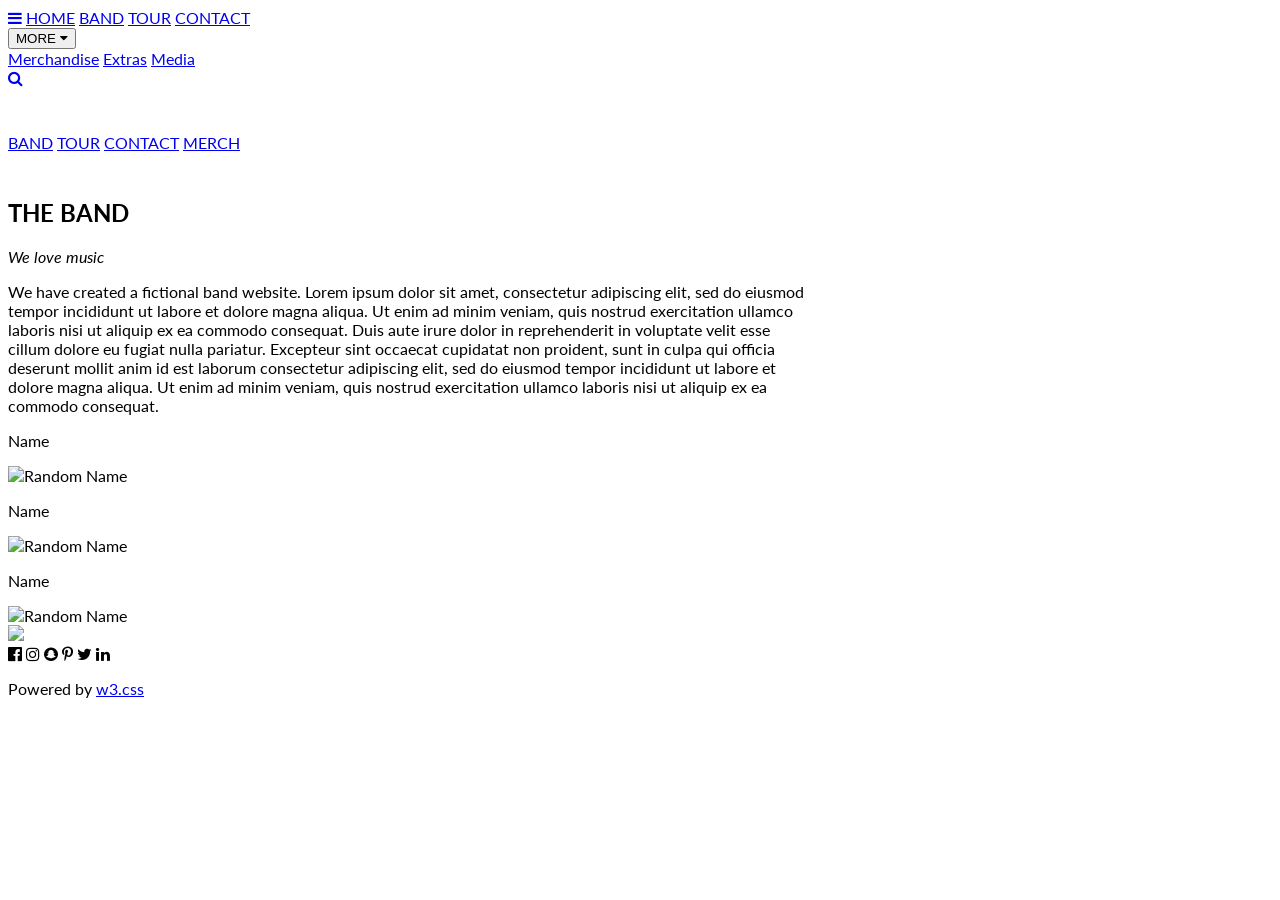
==== band.html @ a9e5361a "Add Brand Page" ====
<!DOCTYPE html>
<html lang="en">
<head>
<title>W3.CSS Template</title>
<meta charset="UTF-8">
<meta name="viewport" content="width=device-width, initial-scale=1">
<link rel="stylesheet" href="https://www.w3schools.com/w3css/5/w3.css">
<link rel="stylesheet" href="https://fonts.googleapis.com/css?family=Lato">
<link rel="stylesheet" href="https://cdnjs.cloudflare.com/ajax/libs/font-awesome/4.7.0/css/font-awesome.min.css">
<style>
body {font-family: "Lato", sans-serif}
.mySlides {display: none}
</style>
</head>
<body>

<!-- Navbar -->
<div class="w3-top">
  <div class="w3-bar w3-black w3-card">
    <a class="w3-bar-item w3-button w3-padding-large w3-hide-medium w3-hide-large w3-right" href="javascript:void(0)" onclick="myFunction()" title="Toggle Navigation Menu"><i class="fa fa-bars"></i></a>
    <a href="./index.html" class="w3-bar-item w3-button w3-padding-large">HOME</a>
    <a href="./band.html" class="w3-bar-item w3-button w3-padding-large w3-hide-small">BAND</a>
    <a href="./tour.html" class="w3-bar-item w3-button w3-padding-large w3-hide-small">TOUR</a>
    <a href="./contact.html" class="w3-bar-item w3-button w3-padding-large w3-hide-small">CONTACT</a>
    <div class="w3-dropdown-hover w3-hide-small">
      <button class="w3-padding-large w3-button" title="More">MORE <i class="fa fa-caret-down"></i></button>     
      <div class="w3-dropdown-content w3-bar-block w3-card-4">
        <a href="#" class="w3-bar-item w3-button">Merchandise</a>
        <a href="#" class="w3-bar-item w3-button">Extras</a>
        <a href="#" class="w3-bar-item w3-button">Media</a>
      </div>
    </div>
    <a href="javascript:void(0)" class="w3-padding-large w3-hover-red w3-hide-small w3-right"><i class="fa fa-search"></i></a>
  </div>
</div>

<!-- Navbar on small screens (remove the onclick attribute if you want the navbar to always show on top of the content when clicking on the links) -->
<div id="navDemo" class="w3-bar-block w3-black w3-hide w3-hide-large w3-hide-medium w3-top" style="margin-top:46px">
  <a href="./band.html" class="w3-bar-item w3-button w3-padding-large" onclick="myFunction()">BAND</a>
  <a href="./tour.html" class="w3-bar-item w3-button w3-padding-large" onclick="myFunction()">TOUR</a>
  <a href="./contact.html" class="w3-bar-item w3-button w3-padding-large" onclick="myFunction()">CONTACT</a>
  <a href="#" class="w3-bar-item w3-button w3-padding-large" onclick="myFunction()">MERCH</a>
</div>  

<!-- Page content -->
<div class="w3-content" style="max-width:2000px;margin-top:46px">

  <!-- The Band Section -->
  <div class="w3-container w3-content w3-center w3-padding-64" style="max-width:800px" id="band">
    <h2 class="w3-wide">THE BAND</h2>
    <p class="w3-opacity"><i>We love music</i></p>
    <p class="w3-justify">We have created a fictional band website. Lorem ipsum dolor sit amet, consectetur adipiscing elit, sed do eiusmod tempor incididunt ut labore et dolore magna aliqua. Ut enim ad minim veniam, quis nostrud exercitation ullamco laboris nisi ut aliquip
      ex ea commodo consequat. Duis aute irure dolor in reprehenderit in voluptate velit esse cillum dolore eu fugiat nulla pariatur. Excepteur sint occaecat cupidatat non proident, sunt in culpa qui officia deserunt mollit anim id est laborum consectetur
      adipiscing elit, sed do eiusmod tempor incididunt ut labore et dolore magna aliqua. Ut enim ad minim veniam, quis nostrud exercitation ullamco laboris nisi ut aliquip ex ea commodo consequat.</p>
    <div class="w3-row w3-padding-32">
      <div class="w3-third">
        <p>Name</p>
        <img src="/w3images/bandmember.jpg" class="w3-round w3-margin-bottom" alt="Random Name" style="width:60%">
      </div>
      <div class="w3-third">
        <p>Name</p>
        <img src="/w3images/bandmember.jpg" class="w3-round w3-margin-bottom" alt="Random Name" style="width:60%">
      </div>
      <div class="w3-third">
        <p>Name</p>
        <img src="/w3images/bandmember.jpg" class="w3-round" alt="Random Name" style="width:60%">
      </div>
    </div>
  </div>
  
<!-- End Page Content -->
</div>

<!-- Image of location/map -->
<img src="/w3images/map.jpg" class="w3-image w3-greyscale-min" style="width:100%">

<!-- Footer -->
<footer class="w3-container w3-padding-64 w3-center w3-opacity w3-light-grey w3-xlarge">
  <i class="fa fa-facebook-official w3-hover-opacity"></i>
  <i class="fa fa-instagram w3-hover-opacity"></i>
  <i class="fa fa-snapchat w3-hover-opacity"></i>
  <i class="fa fa-pinterest-p w3-hover-opacity"></i>
  <i class="fa fa-twitter w3-hover-opacity"></i>
  <i class="fa fa-linkedin w3-hover-opacity"></i>
  <p class="w3-medium">Powered by <a href="https://www.w3schools.com/w3css/default.asp" target="_blank">w3.css</a></p>
</footer>

<script>
// Automatic Slideshow - change image every 4 seconds
var myIndex = 0;
carousel();

function carousel() {
  var i;
  var x = document.getElementsByClassName("mySlides");
  for (i = 0; i < x.length; i++) {
    x[i].style.display = "none";  
  }
  myIndex++;
  if (myIndex > x.length) {myIndex = 1}    
  x[myIndex-1].style.display = "block";  
  setTimeout(carousel, 4000);    
}


// When the user clicks anywhere outside of the modal, close it
var modal = document.getElementById('ticketModal');
window.onclick = function(event) {
  if (event.target == modal) {
    modal.style.display = "none";
  }
}
</script>

</body>
</html>
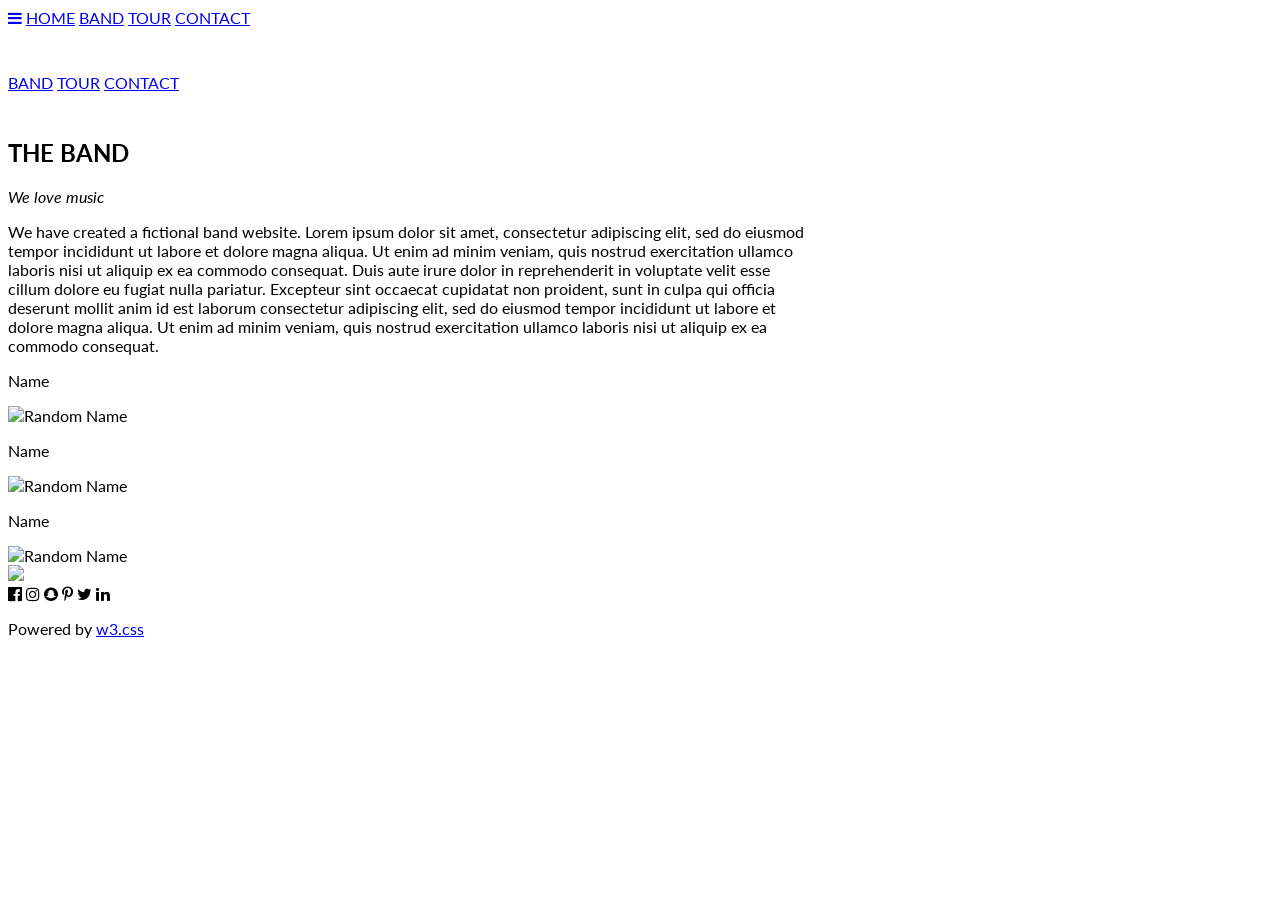
==== commit 65fdc048: "Remove Unnecessary DropDown" ====
--- a/band.html
+++ b/band.html
@@ -1,9 +1,13 @@
 <!DOCTYPE html>
 <html lang="en">
 <head>
-<title>W3.CSS Template</title>
+<title>Band</title>
 <meta charset="UTF-8">
 <meta name="viewport" content="width=device-width, initial-scale=1">
+<meta name="author" content="Badr Eddine Slaoui">
+<meta name="title" content="Band">
+<meta name="description" content="Learn more about our band and our members">
+<meta name="keywords" content="Music, Band, Tour">
 <link rel="stylesheet" href="https://www.w3schools.com/w3css/5/w3.css">
 <link rel="stylesheet" href="https://fonts.googleapis.com/css?family=Lato">
 <link rel="stylesheet" href="https://cdnjs.cloudflare.com/ajax/libs/font-awesome/4.7.0/css/font-awesome.min.css">
@@ -22,15 +26,6 @@
     <a href="./band.html" class="w3-bar-item w3-button w3-padding-large w3-hide-small">BAND</a>
     <a href="./tour.html" class="w3-bar-item w3-button w3-padding-large w3-hide-small">TOUR</a>
     <a href="./contact.html" class="w3-bar-item w3-button w3-padding-large w3-hide-small">CONTACT</a>
-    <div class="w3-dropdown-hover w3-hide-small">
-      <button class="w3-padding-large w3-button" title="More">MORE <i class="fa fa-caret-down"></i></button>     
-      <div class="w3-dropdown-content w3-bar-block w3-card-4">
-        <a href="#" class="w3-bar-item w3-button">Merchandise</a>
-        <a href="#" class="w3-bar-item w3-button">Extras</a>
-        <a href="#" class="w3-bar-item w3-button">Media</a>
-      </div>
-    </div>
-    <a href="javascript:void(0)" class="w3-padding-large w3-hover-red w3-hide-small w3-right"><i class="fa fa-search"></i></a>
   </div>
 </div>
 
@@ -39,7 +34,6 @@
   <a href="./band.html" class="w3-bar-item w3-button w3-padding-large" onclick="myFunction()">BAND</a>
   <a href="./tour.html" class="w3-bar-item w3-button w3-padding-large" onclick="myFunction()">TOUR</a>
   <a href="./contact.html" class="w3-bar-item w3-button w3-padding-large" onclick="myFunction()">CONTACT</a>
-  <a href="#" class="w3-bar-item w3-button w3-padding-large" onclick="myFunction()">MERCH</a>
 </div>  
 
 <!-- Page content -->
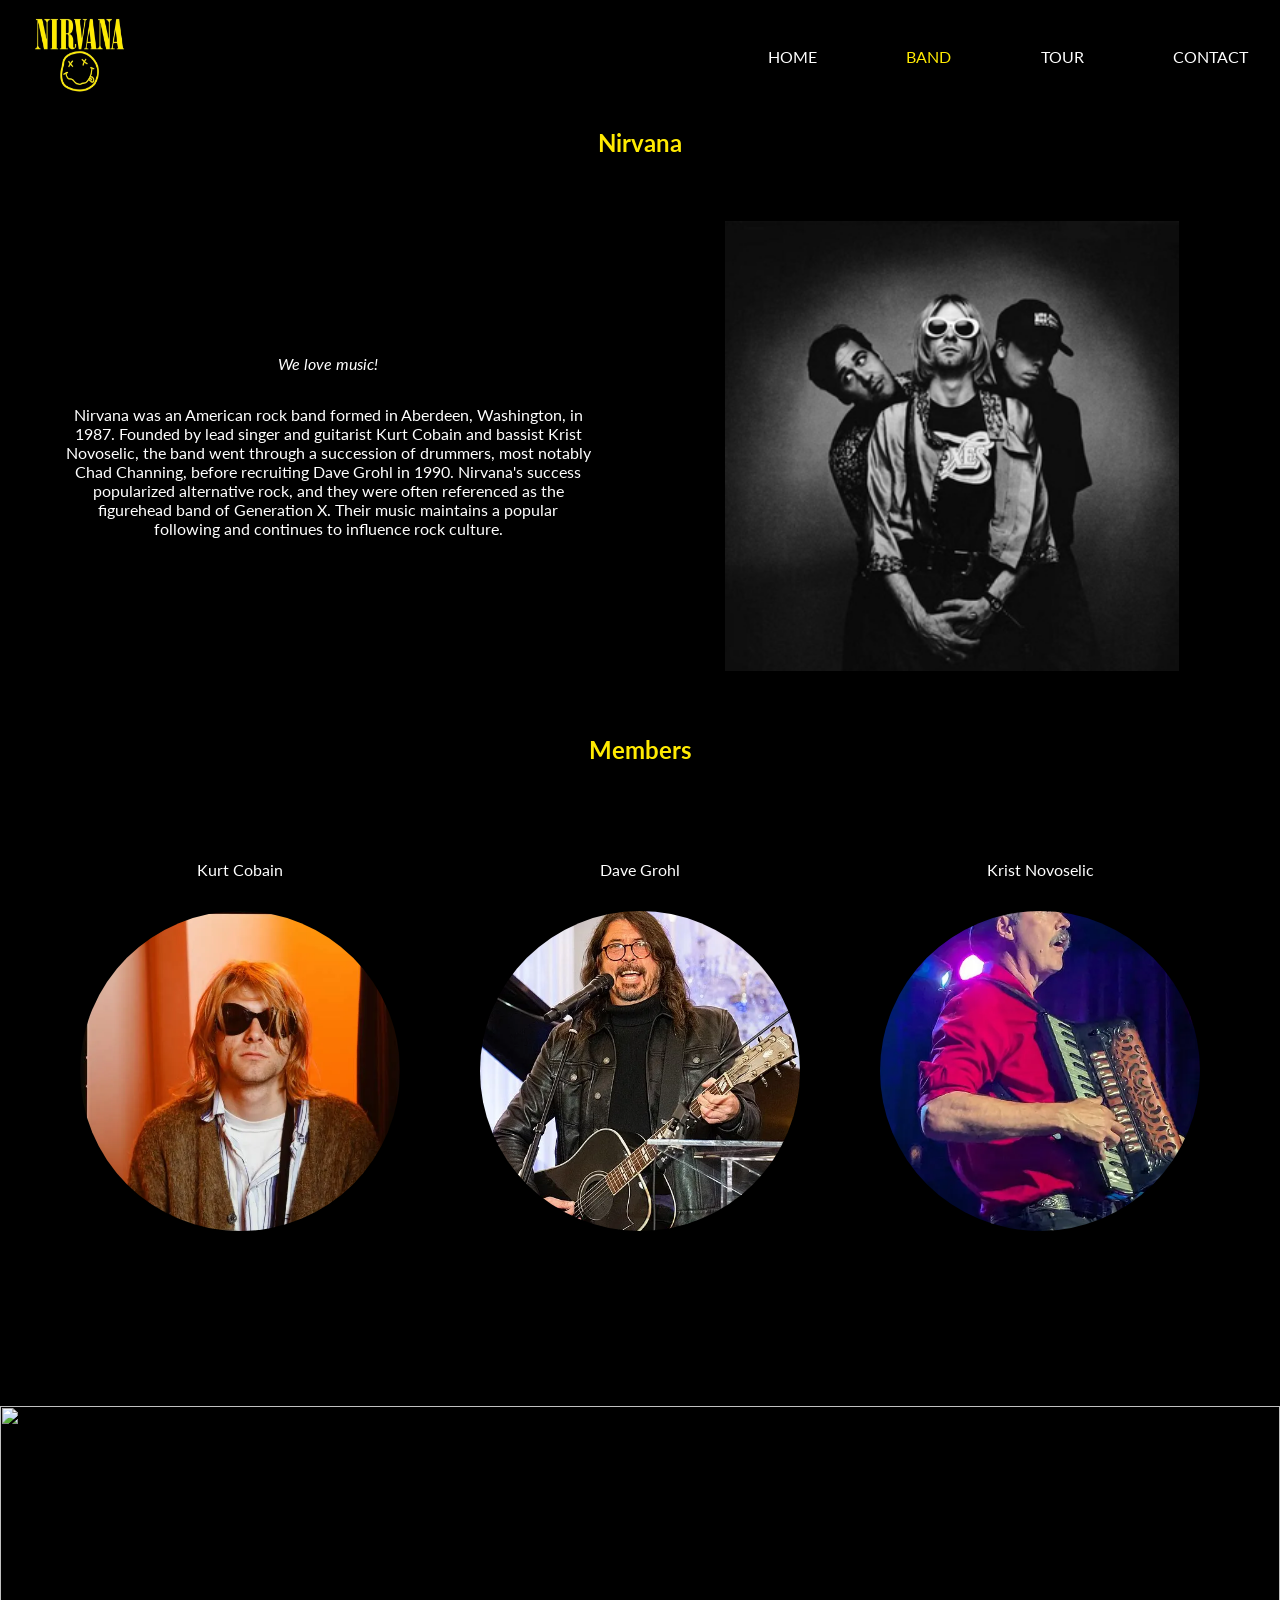
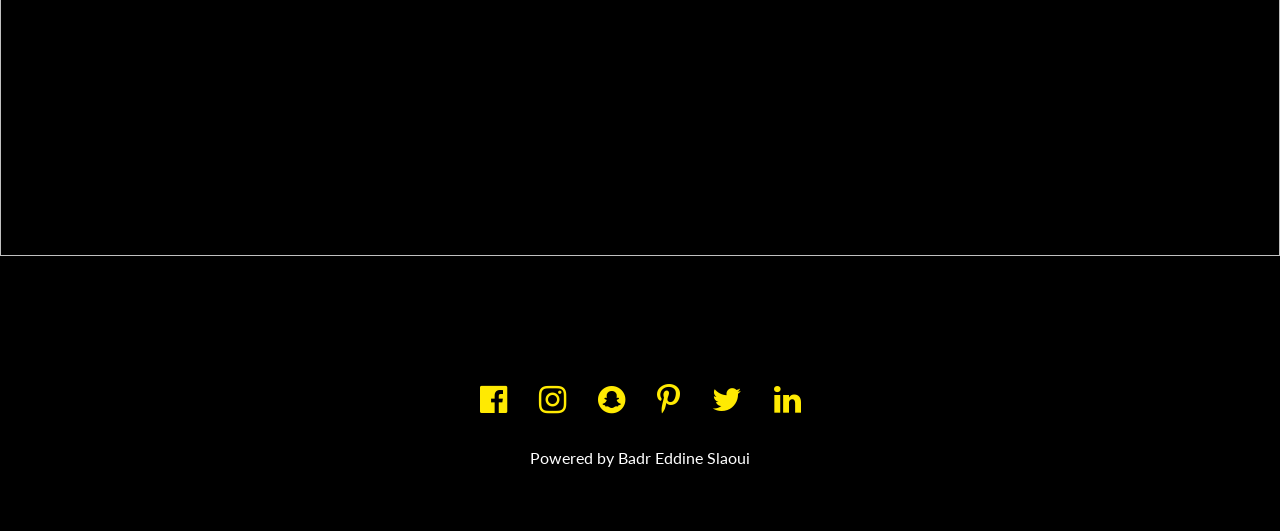
==== commit a26872be: "Add Brand Style | NavBar style | Footer Style | New Images" ====
--- a/band.html
+++ b/band.html
@@ -8,8 +8,9 @@
 <meta name="title" content="Band">
 <meta name="description" content="Learn more about our band and our members">
 <meta name="keywords" content="Music, Band, Tour">
-<link rel="stylesheet" href="https://www.w3schools.com/w3css/5/w3.css">
 <link rel="stylesheet" href="https://fonts.googleapis.com/css?family=Lato">
+<link rel="stylesheet" href="./style/style.css">
+<link rel="stylesheet" href="./style/brand.css">
 <link rel="stylesheet" href="https://cdnjs.cloudflare.com/ajax/libs/font-awesome/4.7.0/css/font-awesome.min.css">
 <style>
 body {font-family: "Lato", sans-serif}
@@ -19,45 +20,48 @@
 <body>
 
 <!-- Navbar -->
-<div class="w3-top">
-  <div class="w3-bar w3-black w3-card">
-    <a class="w3-bar-item w3-button w3-padding-large w3-hide-medium w3-hide-large w3-right" href="javascript:void(0)" onclick="myFunction()" title="Toggle Navigation Menu"><i class="fa fa-bars"></i></a>
-    <a href="./index.html" class="w3-bar-item w3-button w3-padding-large">HOME</a>
-    <a href="./band.html" class="w3-bar-item w3-button w3-padding-large w3-hide-small">BAND</a>
-    <a href="./tour.html" class="w3-bar-item w3-button w3-padding-large w3-hide-small">TOUR</a>
-    <a href="./contact.html" class="w3-bar-item w3-button w3-padding-large w3-hide-small">CONTACT</a>
+<div class="navbar">
+  <div class="logo">
+    <img src="/w3images/logo.webp" alt="Brand Logo">
+  </div>
+  <div class="links">
+    <a class="link-item" href="./index.html">HOME</a>
+    <a class="link-item active" href="./band.html">BAND</a>
+    <a class="link-item" href="./tour.html">TOUR</a>
+    <a class="link-item" href="./contact.html">CONTACT</a>
   </div>
 </div>
 
-<!-- Navbar on small screens (remove the onclick attribute if you want the navbar to always show on top of the content when clicking on the links) -->
-<div id="navDemo" class="w3-bar-block w3-black w3-hide w3-hide-large w3-hide-medium w3-top" style="margin-top:46px">
-  <a href="./band.html" class="w3-bar-item w3-button w3-padding-large" onclick="myFunction()">BAND</a>
-  <a href="./tour.html" class="w3-bar-item w3-button w3-padding-large" onclick="myFunction()">TOUR</a>
-  <a href="./contact.html" class="w3-bar-item w3-button w3-padding-large" onclick="myFunction()">CONTACT</a>
-</div>  
-
 <!-- Page content -->
-<div class="w3-content" style="max-width:2000px;margin-top:46px">
+<div >
 
   <!-- The Band Section -->
-  <div class="w3-container w3-content w3-center w3-padding-64" style="max-width:800px" id="band">
-    <h2 class="w3-wide">THE BAND</h2>
-    <p class="w3-opacity"><i>We love music</i></p>
-    <p class="w3-justify">We have created a fictional band website. Lorem ipsum dolor sit amet, consectetur adipiscing elit, sed do eiusmod tempor incididunt ut labore et dolore magna aliqua. Ut enim ad minim veniam, quis nostrud exercitation ullamco laboris nisi ut aliquip
-      ex ea commodo consequat. Duis aute irure dolor in reprehenderit in voluptate velit esse cillum dolore eu fugiat nulla pariatur. Excepteur sint occaecat cupidatat non proident, sunt in culpa qui officia deserunt mollit anim id est laborum consectetur
-      adipiscing elit, sed do eiusmod tempor incididunt ut labore et dolore magna aliqua. Ut enim ad minim veniam, quis nostrud exercitation ullamco laboris nisi ut aliquip ex ea commodo consequat.</p>
-    <div class="w3-row w3-padding-32">
-      <div class="w3-third">
-        <p>Name</p>
-        <img src="/w3images/bandmember.jpg" class="w3-round w3-margin-bottom" alt="Random Name" style="width:60%">
+  <div id="band">
+    <h2>Nirvana</h2>
+    <div class="about-container">
+      <div class="about-text">
+        <p><i>We love music!</i></p>
+        <p>
+          Nirvana was an American rock band formed in Aberdeen, Washington, in 1987. Founded by lead singer and guitarist Kurt Cobain and bassist Krist Novoselic, the band went through a succession of drummers, most notably Chad Channing, before recruiting Dave Grohl in 1990. Nirvana's success popularized alternative rock, and they were often referenced as the figurehead band of Generation X. Their music maintains a popular following and continues to influence rock culture.
+        </p>
       </div>
-      <div class="w3-third">
-        <p>Name</p>
-        <img src="/w3images/bandmember.jpg" class="w3-round w3-margin-bottom" alt="Random Name" style="width:60%">
+      <div class="band-image">
+        <img src="./w3images/BandImage.jpg" alt="Nirvana Band Image">
       </div>
-      <div class="w3-third">
-        <p>Name</p>
-        <img src="/w3images/bandmember.jpg" class="w3-round" alt="Random Name" style="width:60%">
+    </div>
+    <h2>Members</h2>
+    <div class="band-members">
+      <div class="member">
+        <p>Kurt Cobain</p>
+        <img src="/w3images/KurtCobain.webp" alt="Kurt Cobain">
+      </div>
+      <div class="member">
+        <p>Dave Grohl</p>
+        <img src="/w3images/DaveGrohl.webp" alt="Dave Grohl">
+      </div>
+      <div class="member">
+        <p>Krist Novoselic</p>
+        <img src="/w3images/KristNovoselic.webp" alt="Krist Novoselic">
       </div>
     </div>
   </div>
@@ -66,45 +70,20 @@
 </div>
 
 <!-- Image of location/map -->
-<img src="/w3images/map.jpg" class="w3-image w3-greyscale-min" style="width:100%">
+<img class="map" src="/w3images/map.jpg">
 
 <!-- Footer -->
-<footer class="w3-container w3-padding-64 w3-center w3-opacity w3-light-grey w3-xlarge">
-  <i class="fa fa-facebook-official w3-hover-opacity"></i>
-  <i class="fa fa-instagram w3-hover-opacity"></i>
-  <i class="fa fa-snapchat w3-hover-opacity"></i>
-  <i class="fa fa-pinterest-p w3-hover-opacity"></i>
-  <i class="fa fa-twitter w3-hover-opacity"></i>
-  <i class="fa fa-linkedin w3-hover-opacity"></i>
-  <p class="w3-medium">Powered by <a href="https://www.w3schools.com/w3css/default.asp" target="_blank">w3.css</a></p>
+<footer>
+  <div class="social-media">
+    <i class="icon fa fa-facebook-official"></i>
+    <i class="icon fa fa-instagram"></i>
+    <i class="icon fa fa-snapchat"></i>
+    <i class="icon fa fa-pinterest-p"></i>
+    <i class="icon fa fa-twitter"></i>
+    <i class="icon fa fa-linkedin"></i>
+  </div>
+  <p>Powered by Badr Eddine Slaoui</a></p>
 </footer>
-
-<script>
-// Automatic Slideshow - change image every 4 seconds
-var myIndex = 0;
-carousel();
-
-function carousel() {
-  var i;
-  var x = document.getElementsByClassName("mySlides");
-  for (i = 0; i < x.length; i++) {
-    x[i].style.display = "none";  
-  }
-  myIndex++;
-  if (myIndex > x.length) {myIndex = 1}    
-  x[myIndex-1].style.display = "block";  
-  setTimeout(carousel, 4000);    
-}
-
-
-// When the user clicks anywhere outside of the modal, close it
-var modal = document.getElementById('ticketModal');
-window.onclick = function(event) {
-  if (event.target == modal) {
-    modal.style.display = "none";
-  }
-}
-</script>
 
 </body>
 </html>
--- a/style/style.css
+++ b/style/style.css
@@ -0,0 +1,86 @@
+* {
+    margin: 0;
+    padding: 0;
+    box-sizing: border-box;
+    font-family: "Lato", sans-serif;
+    background-color: #000;
+    color : #fff;
+}
+
+.navbar {
+    overflow: hidden;
+    background-color: #000;
+    position: fixed;
+    top: 0;
+    display: flex;
+    justify-content: space-between;
+    align-items: center;
+    width: 100%;
+    padding: 1rem 2rem;
+    z-index: 1;
+}
+
+.navbar .logo {
+    width: 6rem;
+    height: 5rem;
+}
+
+.navbar .logo img{
+    width: 100%;
+    height: 100%;
+}
+
+.navbar .links{
+    width: 30rem;
+    display: flex;
+    justify-content: space-between;
+    align-items: center;
+}
+
+.navbar .links a{
+    color: #fff;
+    text-decoration: none;
+    transition: 0.3s ease-in-out;
+}
+
+.navbar .links a.active{
+    color: #FFEA02;
+}
+
+.navbar .links a:hover{
+    color: #FFEA02;
+    transform: translateY(-5px) scale(1.1);
+}
+
+.navbar .links a.active:hover{
+    color: #fff;
+    transform: none;
+}
+
+.map{
+    width: 100%;
+    height: 50vh;
+    object-fit: cover;
+    margin-block: 4rem;
+}
+
+footer{
+    padding-block: 4rem;
+}
+
+footer .social-media{
+    display: flex;
+    justify-content: center;
+    align-items: center;
+}
+
+footer .icon{
+    margin-inline: 1rem;
+    font-size: 2rem;
+    color: #FFEA02;
+}
+
+footer p{
+    margin-top: 2rem;
+    text-align: center;
+}
--- a/style/brand.css
+++ b/style/brand.css
@@ -0,0 +1,75 @@
+#band {
+    margin-top: 8rem;
+}
+
+#band h2{
+    text-align: center;
+    margin-bottom: 2rem;
+    color: #FFEA02;
+}
+
+#band .about-container{
+    display: grid;
+    grid-template-columns: 1fr 1fr;
+    grid-template-rows: 50vh;
+    gap: 2rem;
+    margin: 4rem 2rem;
+    height: 50vh;
+}
+
+#band .about-container .about-text{
+    display: flex;
+    flex-direction: column;
+    justify-content: center;
+    align-items: center;
+    text-align: center;
+    padding-inline: 2rem;
+}
+
+#band .about-container .about-text p:first-child{
+    margin-bottom: 2rem;
+}
+
+#band .about-container .band-image{
+    display: flex;
+    justify-content: center;
+    align-items: center;
+}
+
+#band .about-container .band-image img{
+    width: 100%;
+    height: 100%;
+    object-fit: contain;
+}
+
+#band .band-members{
+    height: 50vh;
+    display: flex;
+    justify-content: center;
+    align-items: center;
+    gap: 5rem;
+    margin: 4rem 2rem;
+
+}
+
+#band .band-members .member{
+    height: 100%;
+    text-align: center;
+    transition: 0.3s ease-in-out;
+}
+
+#band .band-members .member:hover{
+    transform: scale(1.1);
+}
+
+#band .band-members .member p{
+    margin-block: 2rem;
+}
+
+#band .band-members .member img{
+    width: 20rem;
+    height: 20rem;
+    object-fit: cover;
+    border-radius: 50%;
+}
+
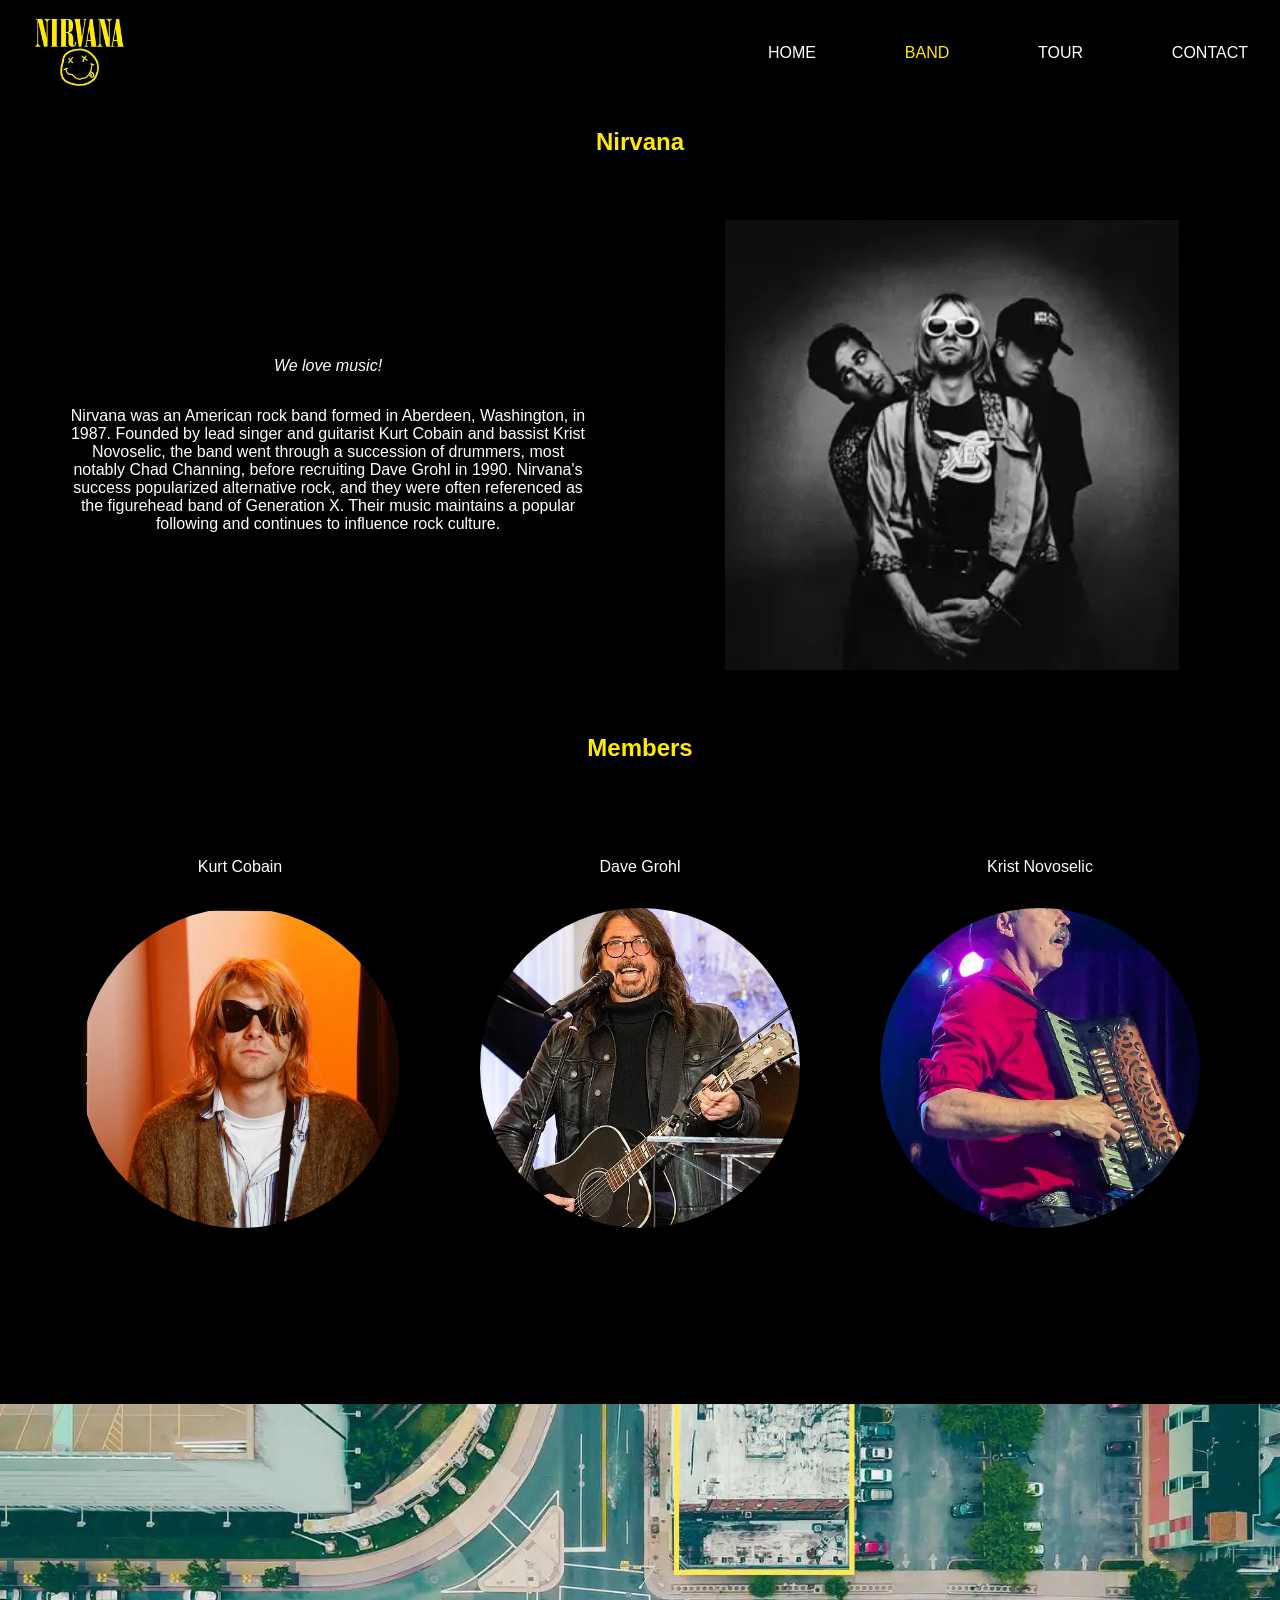
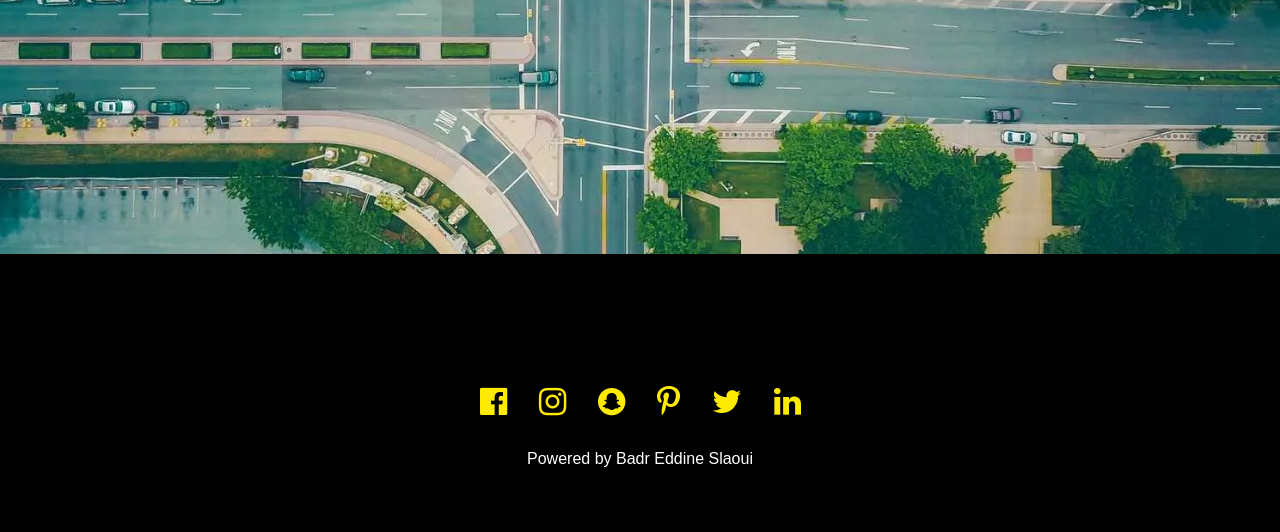
==== commit fa3cc8c0: "Improve Performance, Accessibility, Best Practices, and SEO" ====
--- a/band.html
+++ b/band.html
@@ -8,7 +8,7 @@
 <meta name="title" content="Band">
 <meta name="description" content="Learn more about our band and our members">
 <meta name="keywords" content="Music, Band, Tour">
-<link rel="stylesheet" href="https://fonts.googleapis.com/css?family=Lato">
+<link rel="preconnect" href="https://fonts.googleapis.com/css?family=Lato">
 <link rel="stylesheet" href="./style/style.css">
 <link rel="stylesheet" href="./style/brand.css">
 <link rel="stylesheet" href="https://cdnjs.cloudflare.com/ajax/libs/font-awesome/4.7.0/css/font-awesome.min.css">
@@ -22,7 +22,7 @@
 <!-- Navbar -->
 <div class="navbar">
   <div class="logo">
-    <img src="/w3images/logo.webp" alt="Brand Logo">
+    <img src="w3images/logo.webp" alt="Brand Logo">
   </div>
   <div class="links">
     <a class="link-item" href="./index.html">HOME</a>
@@ -46,22 +46,22 @@
         </p>
       </div>
       <div class="band-image">
-        <img src="./w3images/BandImage.jpg" alt="Nirvana Band Image">
+        <img src="w3images/BandImage.webp" alt="Nirvana Band Image">
       </div>
     </div>
     <h2>Members</h2>
     <div class="band-members">
       <div class="member">
         <p>Kurt Cobain</p>
-        <img src="/w3images/KurtCobain.webp" alt="Kurt Cobain">
+        <img src="w3images/KurtCobain.webp" alt="Kurt Cobain">
       </div>
       <div class="member">
         <p>Dave Grohl</p>
-        <img src="/w3images/DaveGrohl.webp" alt="Dave Grohl">
+        <img src="w3images/DaveGrohl.webp" alt="Dave Grohl">
       </div>
       <div class="member">
         <p>Krist Novoselic</p>
-        <img src="/w3images/KristNovoselic.webp" alt="Krist Novoselic">
+        <img src="w3images/KristNovoselic.webp" alt="Krist Novoselic">
       </div>
     </div>
   </div>
@@ -70,7 +70,7 @@
 </div>
 
 <!-- Image of location/map -->
-<img class="map" src="/w3images/map.jpg">
+<img class="map" src="w3images/map.webp" alt="Map Image">
 
 <!-- Footer -->
 <footer>
--- a/style/style.css
+++ b/style/style.css
@@ -5,6 +5,10 @@
     font-family: "Lato", sans-serif;
     background-color: #000;
     color : #fff;
+}
+
+body {
+    font-family: "Lato", sans-serif
 }
 
 .navbar {
@@ -22,7 +26,7 @@
 
 .navbar .logo {
     width: 6rem;
-    height: 5rem;
+    height: 4.62rem;
 }
 
 .navbar .logo img{
@@ -83,4 +87,152 @@
 footer p{
     margin-top: 2rem;
     text-align: center;
+}
+
+@media screen and (max-width: 320px) {
+    .navbar{
+        padding: 1rem;
+        height: 4rem;
+    }
+
+    .navbar .links{
+        width: 10rem;
+    }
+
+    .navbar .links a{
+        font-size: 0.4rem;
+    }
+
+    .navbar .logo{
+        width: 2rem;
+        height: 1.5rem;
+    }
+
+    .map{
+        height: 30vh;
+    }
+
+    footer{
+        padding-block: 2rem;
+    }
+
+    footer .icon{
+        margin-inline: .5rem;
+        font-size: 1rem;
+    }
+
+    footer p{
+        font-size: 0.4rem;
+    }
+}
+
+@media screen and (min-width: 321px) and (max-width: 376px)  {
+    .navbar{
+        padding: 2rem;
+        height: 4rem;
+    }
+
+    .navbar .links{
+        width: 12rem;
+    }
+
+    .navbar .links a{
+        font-size: 0.6rem;
+    }
+
+    .navbar .logo{
+        width: 2.5rem;
+        height: 2rem;
+    }
+
+    .map{
+        height: 35vh;
+    }
+
+    footer{
+        padding-block: 2rem;
+    }
+
+    footer .icon{
+        margin-inline: .6rem;
+        font-size: 1rem;
+    }
+
+    footer p{
+        font-size: 0.6rem;
+    }
+}
+
+@media screen and (min-width: 377px) and (max-width: 426px)  {
+    .navbar{
+        padding: 2.2rem;
+        height: 5rem;
+    }
+
+    .navbar .links{
+        width: 15rem;
+    }
+
+    .navbar .links a{
+        font-size: 0.7rem;
+    }
+
+    .navbar .logo{
+        width: 3rem;
+        height: 2.5rem;
+    }
+
+    .map{
+        height: 40vh;
+    }
+
+    footer{
+        padding-block: 2.5rem;
+    }
+
+    footer .icon{
+        margin-inline: .7rem;
+        font-size: 1rem;
+    }
+
+    footer p{
+        font-size: 0.7rem;
+    }
+}
+
+@media screen and (min-width: 427px) and (max-width: 769px)  {
+    .navbar{
+        padding: 2.4rem;
+        height: 6rem;
+    }
+
+    .navbar .links{
+        width: 20rem;
+    }
+
+    .navbar .links a{
+        font-size: 0.9rem;
+    }
+
+    .navbar .logo{
+        width: 4rem;
+        height: 3.5rem;
+    }
+
+    .map{
+        height: 45vh;
+    }
+
+    footer{
+        padding-block: 2.8rem;
+    }
+
+    footer .icon{
+        margin-inline: .8rem;
+        font-size: 1rem;
+    }
+
+    footer p{
+        font-size: 0.9rem;
+    }
 }
--- a/style/brand.css
+++ b/style/brand.css
@@ -73,3 +73,211 @@
     border-radius: 50%;
 }
 
+@media  screen and (max-width: 320px) {
+    #band{
+        margin-top: 4rem;
+    }
+
+    #band h2{
+        font-size: 0.6rem;
+        margin-bottom: 1rem;
+    }
+
+    #band .about-container{
+        grid-template-rows: 30vh;
+        gap: 1rem;
+        margin: 1rem;
+        height: 30vh;
+    }
+
+    #band .about-container .about-text{
+        padding: 0;
+    }
+
+    #band .about-container .about-text p{
+        font-size: 0.4rem;
+    }
+
+    #band .about-container .about-text p:first-child{
+        margin-bottom: 1rem;
+    }
+    
+    #band .about-container .band-image img{
+        width: 10rem;
+        height: 10rem;
+    }
+
+    #band .band-members{
+        height: 15vh;
+        gap: 2rem;
+        margin: 2rem 1rem;
+    }
+
+
+    #band .band-members .member img{
+        width: 5rem;
+        height: 5rem;
+    }
+
+    #band .band-members .member p{
+        margin-block: 1rem;
+        font-size: 0.4rem;
+    }
+}
+
+@media screen and (min-width: 321px) and (max-width: 376px) {
+    #band{
+        margin-top: 4rem;
+    }
+
+    #band h2{
+        font-size: 0.7rem;
+        margin-bottom: 1rem;
+    }
+
+    #band .about-container{
+        grid-template-rows: 35vh;
+        gap: 1.5rem;
+        margin: 1.5rem;
+        height: 35vh;
+    }
+
+    #band .about-container .about-text{
+        padding: 0.5rem;
+    }
+
+    #band .about-container .about-text p{
+        font-size: 0.4rem;
+    }
+
+    #band .about-container .about-text p:first-child{
+        margin-bottom: 1.2rem;
+    }
+    
+    #band .about-container .band-image img{
+        width: 12rem;
+        height: 12rem;
+    }
+
+    #band .band-members{
+        height: 20vh;
+        gap: 2rem;
+        margin: 2rem 1rem;
+    }
+
+
+    #band .band-members .member img{
+        width: 6rem;
+        height: 6rem;
+    }
+
+    #band .band-members .member p{
+        margin-block: 1rem;
+        font-size: 0.6rem;
+    }
+}
+
+@media screen and (min-width: 377px) and (max-width: 426px) {
+    #band{
+        margin-top: 5rem;
+    }
+
+    #band h2{
+        font-size: 0.8rem;
+        margin-bottom: 1.2rem;
+    }
+
+    #band .about-container{
+        grid-template-rows: 40vh;
+        gap: 1rem;
+        margin: 1rem;
+        height: 40vh;
+    }
+
+    #band .about-container .about-text{
+        padding: 0.2rem;
+    }
+
+    #band .about-container .about-text p{
+        font-size: 0.5rem;
+    }
+
+    #band .about-container .about-text p:first-child{
+        margin-bottom: 1.5rem;
+    }
+    
+    #band .about-container .band-image img{
+        width: 15rem;
+        height: 15rem;
+    }
+
+    #band .band-members{
+        height: 25vh;
+        gap: 2.2rem;
+        margin: 2.2rem 1.2rem;
+    }
+
+
+    #band .band-members .member img{
+        width: 7rem;
+        height: 7rem;
+    }
+
+    #band .band-members .member p{
+        margin-block: 1.2rem;
+        font-size: 0.7rem;
+    }
+}
+
+@media screen and (min-width: 427px) and (max-width: 769px) {
+    #band{
+        margin-top: 6rem;
+    }
+
+    #band h2{
+        font-size: 1rem;
+        margin-bottom: 1.4rem;
+    }
+
+    #band .about-container{
+        grid-template-rows: 45vh;
+        gap: 1.2rem;
+        margin: 1.2rem;
+        height: 45vh;
+    }
+
+    #band .about-container .about-text{
+        padding: 0.4rem;
+    }
+
+    #band .about-container .about-text p{
+        font-size: 0.8rem;
+    }
+
+    #band .about-container .about-text p:first-child{
+        margin-bottom: 1.8rem;
+    }
+    
+    #band .about-container .band-image img{
+        width: 20rem;
+        height: 20rem;
+    }
+
+    #band .band-members{
+        height: 30vh;
+        gap: 2.4rem;
+        margin: 2.4rem 1.4rem;
+    }
+
+
+    #band .band-members .member img{
+        width: 8rem;
+        height: 8rem;
+    }
+
+    #band .band-members .member p{
+        margin-block: 1.4rem;
+        font-size: 0.8rem;
+    }
+}
+
